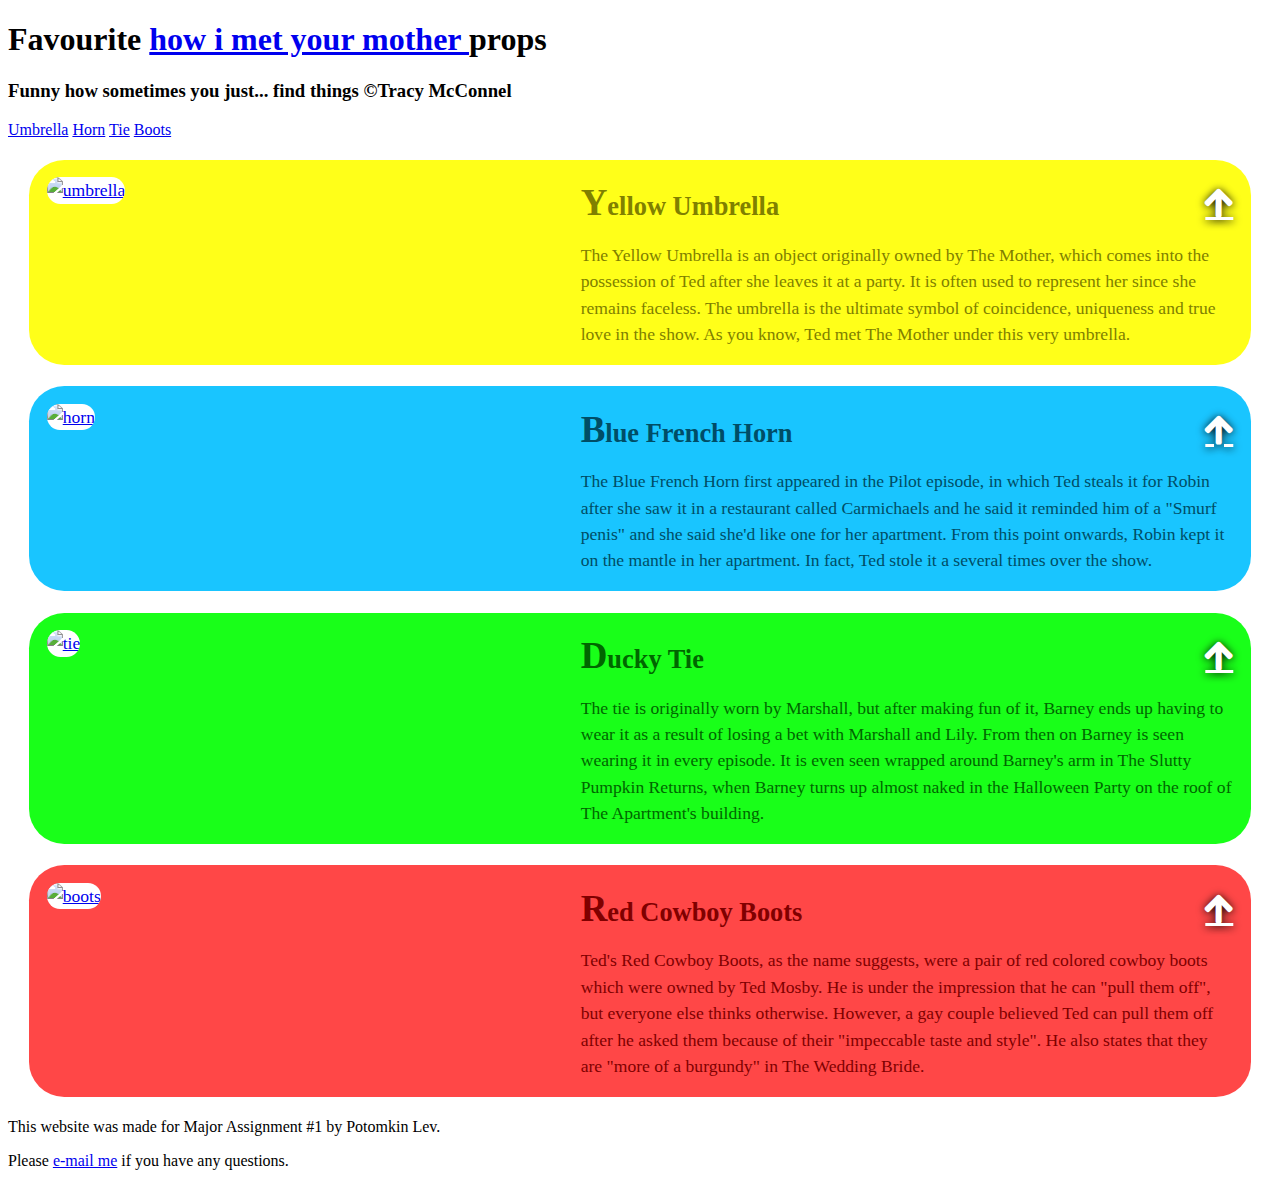
==== index.html @ 69ba528e "Removed viewport; Added arrow icons" ====
<!DOCTYPE html>

<html lang="en">

    <head>
        <title>HIMYM props</title>
        <meta charset="utf-8"/>
        <link rel="icon" type="image/ico" href="images/favicon.ico"/>
        <link rel="stylesheet" type="text/css" href="styles/normalize.css"/>
        <link rel="stylesheet" type="text/css" href="styles/main.css"/>
        <link rel="stylesheet" type="text/css" href="styles/index.css"/>
    </head>
    
    <body>
    
        <header>
        
            <h1>Favourite 
                <a class="name" href="http://how-i-met-your-mother.wikia.com">
                    how i met your mother
                </a>
                props
            </h1>
            
            <div class="line"></div>
            
            <h3>Funny how sometimes you just... find things &copy;Tracy McConnel</h3>
            
            <nav> 
                <a href="#umbrella">Umbrella</a>
                <a href="#horn">Horn</a>
                <a href="#tie">Tie</a>
                <a href="#boots">Boots</a>
            </nav>

        </header>
        
        <main>
        
            <article id="umbrella" class="yellow">
            
                <figure>
                    <a href="pages/umbrella.html">
                        <img alt="umbrella" src="images/umbrella.png"/>
                    </a>
                </figure>
                
                <div class="text">
                    <h2>Yellow Umbrella<a class="up" href="#">&#xf062</a></h2>
                    <div class="line yellow"></div>
                    <p>The Yellow Umbrella is an object originally owned by The 
                       Mother, which comes into the possession of Ted after she 
                       leaves it at a party. It is often used to represent her 
                       since she remains faceless. The umbrella is the ultimate symbol of 
                       coincidence, uniqueness and true love in the show. As you 
                       know, Ted met The Mother under this very umbrella.</p>
                </div>
                
            </article>
            
            <article id="horn" class="blue">
            
                <figure>
                    <a href="pages/horn.html">
                        <img alt="horn" src="images/horn.png"/>
                    </a>
                </figure>
                
                <div class="text">
                    <h2>Blue French Horn<a class="up" href="#">&#xf062;</a></h2>
                    <div class="line blue"></div>
                    <p>The Blue French Horn first appeared in the Pilot episode, in 
                       which Ted steals it for Robin after she saw it in a 
                       restaurant called Carmichaels and he said it reminded him of
                       a "Smurf penis" and she said she'd like one for her 
                       apartment. From this point onwards, Robin kept it on the 
                       mantle in her apartment. In fact, Ted stole it a several times 
                       over the show.</p>
                </div>
                
            </article>
            
            <article id="tie" class="green">
            
                <figure>
                    <a href="pages/empty.html">
                        <img alt="tie" src="images/tie.png"/>
                    </a>
                </figure>
                
                <div class="text">
                    <h2>Ducky Tie<a class="up" href="#">&#xf062;</a></h2>
                    <div class="line green"></div>
                    <p>The tie is originally worn by Marshall, but after making fun
                       of it, Barney ends up having to wear it as a result of losing a
                       bet with Marshall and Lily. From then on Barney is seen wearing
                       it in every episode. It is even seen wrapped around Barney's
                       arm in The Slutty Pumpkin Returns, when Barney turns up almost
                       naked in the Halloween Party on the roof of The Apartment's building.</p>
                </div>
                
            </article>
            
            <article id="boots" class="red">
            
                <figure>
                    <a href="pages/empty.html">
                        <img alt="boots" src="images/boots.png"/>
                    </a>
                </figure>
                
                <div class="text">
                    <h2>Red Cowboy Boots<a class="up" href="#">&#xf062;</a></h2>
                    <div class="line red"></div>
                    <p>Ted's Red Cowboy Boots, as the name suggests, were a pair of
                       red colored cowboy boots which were owned by Ted Mosby. He is
                       under the impression that he can "pull them off", but everyone
                       else thinks otherwise. However, a gay couple believed Ted can
                       pull them off after he asked them because of their "impeccable
                       taste and style". He also states that they are "more of a burgundy"
                       in The Wedding Bride.</p>
                </div>
                
            </article>
            
        </main>
        
        <footer>
            <p>This website was made for Major Assignment #1 by Potomkin Lev.</p>
            <p>Please <a href="mailto:lpotomkin7361@conestogac.on.ca">e-mail me</a> 
               if you have any questions.</p>
        </footer>
        
    </body>

</html>
---- styles/index.css ----
@font-face {
	font-family: font-awesome;
	src: url('../fonts/fa-solid-900.woff') format('woff');
}

article {
    padding: 1em;
    border-radius: 2em;
    margin: 1.2em;
    font-size: 1.1em;
    overflow: auto;
    line-height: 1.5em;
    padding-bottom: 0;
}

article figure {
    float: left;
    width: 45%;
    margin: 0 0 0.5em 0;
}

article div.text {
    float: right;
    width: 55%;
}

article img {
    background-color: white;
    border-radius: 2em;
    height: 300px;
}

article img:hover {
    box-shadow: 0 0 8px black;	
}

article h2 {
    margin-top: 0.5em;
}

article h2::first-letter {
    font-size: 1.4em;
}

.up, .up:visited {
    float: right;
    font-family: font-awesome;
    font-size: 1.2em;
    color: white;
    text-shadow: 0 1px 8px black;
}

.yellow {
    background-color: hsla(60, 100%, 50%, 0.9);
    border-color: hsl(60, 100%, 25%);
    color: hsl(60, 100%, 25%);
}

.blue {
    background-color: hsla(195, 100%, 50%, 0.9);
    border-color: hsl(195, 100%, 25%);
    color: hsl(195, 100%, 20%);
}

.green {
    background-color: hsla(120, 100%, 50%, 0.9);
    border-color: hsl(120, 100%, 25%);
    color: hsl(120, 100%, 20%);
}

.red {
    background-color: hsla(0, 100%, 60%, 0.9);
    border-color: hsl(0, 100%, 25%);
    color: hsl(0, 100%, 25%);
}
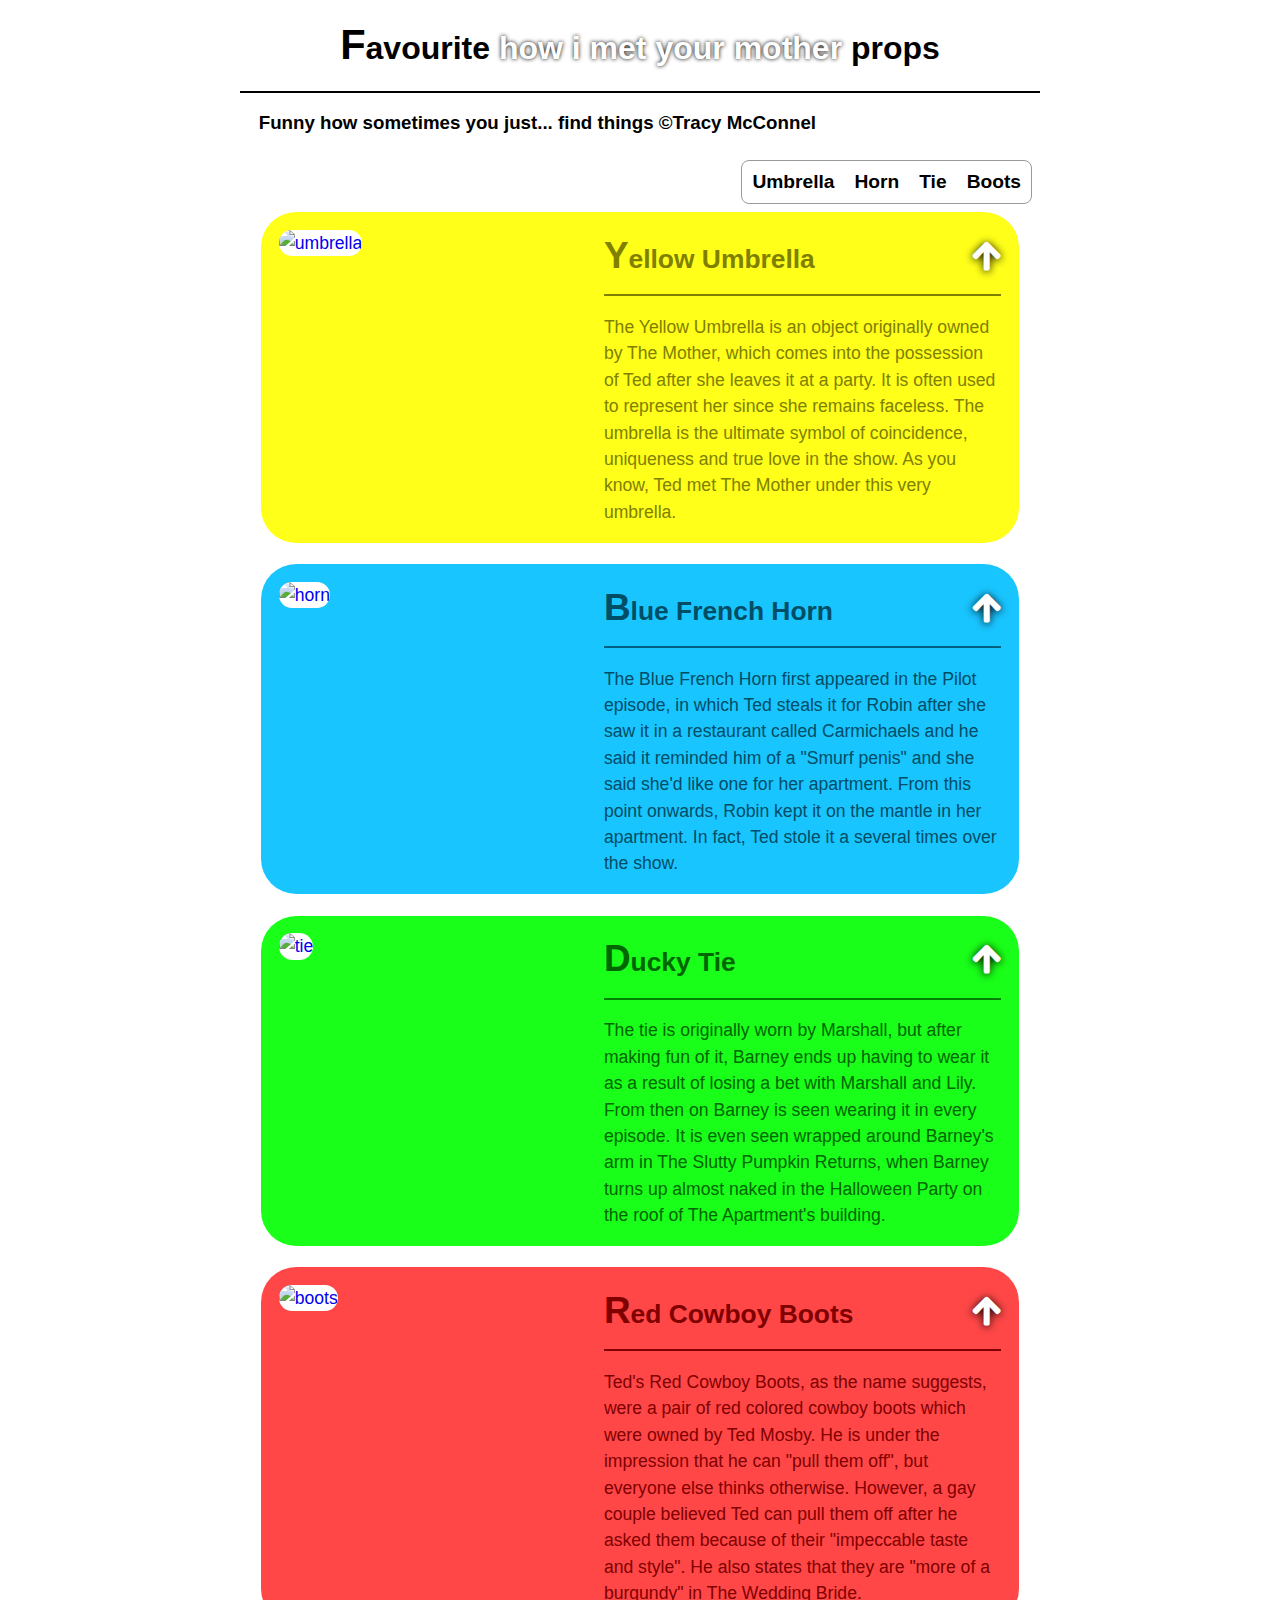
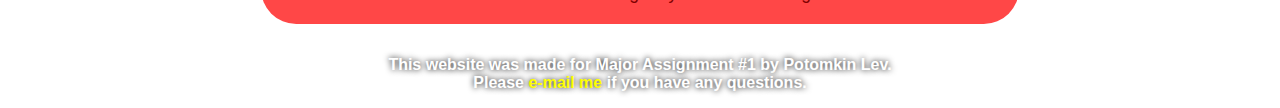
==== commit 4291edcb: "Added fancy arrows" ====
--- a/index.html
+++ b/index.html
@@ -1,136 +1,136 @@
-<!DOCTYPE html>
-
-<html lang="en">
-
-    <head>
-        <title>HIMYM props</title>
-        <meta charset="utf-8"/>
-        <link rel="icon" type="image/ico" href="images/favicon.ico"/>
-        <link rel="stylesheet" type="text/css" href="styles/normalize.css"/>
-        <link rel="stylesheet" type="text/css" href="styles/main.css"/>
-        <link rel="stylesheet" type="text/css" href="styles/index.css"/>
-    </head>
-    
-    <body>
-    
-        <header>
-        
-            <h1>Favourite 
-                <a class="name" href="http://how-i-met-your-mother.wikia.com">
-                    how i met your mother
-                </a>
-                props
-            </h1>
-            
-            <div class="line"></div>
-            
-            <h3>Funny how sometimes you just... find things &copy;Tracy McConnel</h3>
-            
-            <nav> 
-                <a href="#umbrella">Umbrella</a>
-                <a href="#horn">Horn</a>
-                <a href="#tie">Tie</a>
-                <a href="#boots">Boots</a>
-            </nav>
-
-        </header>
-        
-        <main>
-        
-            <article id="umbrella" class="yellow">
-            
-                <figure>
-                    <a href="pages/umbrella.html">
-                        <img alt="umbrella" src="images/umbrella.png"/>
-                    </a>
-                </figure>
-                
-                <div class="text">
-                    <h2>Yellow Umbrella<a class="up" href="#">&#xf062</a></h2>
-                    <div class="line yellow"></div>
-                    <p>The Yellow Umbrella is an object originally owned by The 
-                       Mother, which comes into the possession of Ted after she 
-                       leaves it at a party. It is often used to represent her 
-                       since she remains faceless. The umbrella is the ultimate symbol of 
-                       coincidence, uniqueness and true love in the show. As you 
-                       know, Ted met The Mother under this very umbrella.</p>
-                </div>
-                
-            </article>
-            
-            <article id="horn" class="blue">
-            
-                <figure>
-                    <a href="pages/horn.html">
-                        <img alt="horn" src="images/horn.png"/>
-                    </a>
-                </figure>
-                
-                <div class="text">
-                    <h2>Blue French Horn<a class="up" href="#">&#xf062;</a></h2>
-                    <div class="line blue"></div>
-                    <p>The Blue French Horn first appeared in the Pilot episode, in 
-                       which Ted steals it for Robin after she saw it in a 
-                       restaurant called Carmichaels and he said it reminded him of
-                       a "Smurf penis" and she said she'd like one for her 
-                       apartment. From this point onwards, Robin kept it on the 
-                       mantle in her apartment. In fact, Ted stole it a several times 
-                       over the show.</p>
-                </div>
-                
-            </article>
-            
-            <article id="tie" class="green">
-            
-                <figure>
-                    <a href="pages/empty.html">
-                        <img alt="tie" src="images/tie.png"/>
-                    </a>
-                </figure>
-                
-                <div class="text">
-                    <h2>Ducky Tie<a class="up" href="#">&#xf062;</a></h2>
-                    <div class="line green"></div>
-                    <p>The tie is originally worn by Marshall, but after making fun
-                       of it, Barney ends up having to wear it as a result of losing a
-                       bet with Marshall and Lily. From then on Barney is seen wearing
-                       it in every episode. It is even seen wrapped around Barney's
-                       arm in The Slutty Pumpkin Returns, when Barney turns up almost
-                       naked in the Halloween Party on the roof of The Apartment's building.</p>
-                </div>
-                
-            </article>
-            
-            <article id="boots" class="red">
-            
-                <figure>
-                    <a href="pages/empty.html">
-                        <img alt="boots" src="images/boots.png"/>
-                    </a>
-                </figure>
-                
-                <div class="text">
-                    <h2>Red Cowboy Boots<a class="up" href="#">&#xf062;</a></h2>
-                    <div class="line red"></div>
-                    <p>Ted's Red Cowboy Boots, as the name suggests, were a pair of
-                       red colored cowboy boots which were owned by Ted Mosby. He is
-                       under the impression that he can "pull them off", but everyone
-                       else thinks otherwise. However, a gay couple believed Ted can
-                       pull them off after he asked them because of their "impeccable
-                       taste and style". He also states that they are "more of a burgundy"
-                       in The Wedding Bride.</p>
-                </div>
-                
-            </article>
-            
-        </main>
-        
-        <footer>
-            <p>This website was made for Major Assignment #1 by Potomkin Lev.</p>
-            <p>Please <a href="mailto:lpotomkin7361@conestogac.on.ca">e-mail me</a> 
-               if you have any questions.</p>
-        </footer>
-        
-    </body>
-
+<!DOCTYPE html>
+
+<html lang="en">
+
+    <head>
+        <title>HIMYM props</title>
+        <meta charset="utf-8"/>
+        <link rel="icon" type="image/ico" href="images/favicon.ico"/>
+        <link rel="stylesheet" type="text/css" href="styles/normalize.css"/>
+        <link rel="stylesheet" type="text/css" href="styles/main.css"/>
+        <link rel="stylesheet" type="text/css" href="styles/index.css"/>
+    </head>
+    
+    <body>
+    
+        <header>
+        
+            <h1>Favourite 
+                <a class="name" href="http://how-i-met-your-mother.wikia.com">
+                    how i met your mother
+                </a>
+                props
+            </h1>
+            
+            <div class="line"></div>
+            
+            <h3>Funny how sometimes you just... find things &copy;Tracy McConnel</h3>
+            
+            <nav> 
+                <a href="#umbrella">Umbrella</a>
+                <a href="#horn">Horn</a>
+                <a href="#tie">Tie</a>
+                <a href="#boots">Boots</a>
+            </nav>
+
+        </header>
+        
+        <main>
+        
+            <article id="umbrella" class="yellow">
+            
+                <figure>
+                    <a href="pages/umbrella.html">
+                        <img alt="umbrella" src="images/umbrella.png"/>
+                    </a>
+                </figure>
+                
+                <div class="text">
+                    <h2>Yellow Umbrella<a class="up" href="#">&#xf062</a></h2>
+                    <div class="line yellow"></div>
+                    <p>The Yellow Umbrella is an object originally owned by The 
+                       Mother, which comes into the possession of Ted after she 
+                       leaves it at a party. It is often used to represent her 
+                       since she remains faceless. The umbrella is the ultimate symbol of 
+                       coincidence, uniqueness and true love in the show. As you 
+                       know, Ted met The Mother under this very umbrella.</p>
+                </div>
+                
+            </article>
+            
+            <article id="horn" class="blue">
+            
+                <figure>
+                    <a href="pages/horn.html">
+                        <img alt="horn" src="images/horn.png"/>
+                    </a>
+                </figure>
+                
+                <div class="text">
+                    <h2>Blue French Horn<a class="up" href="#">&#xf062;</a></h2>
+                    <div class="line blue"></div>
+                    <p>The Blue French Horn first appeared in the Pilot episode, in 
+                       which Ted steals it for Robin after she saw it in a 
+                       restaurant called Carmichaels and he said it reminded him of
+                       a "Smurf penis" and she said she'd like one for her 
+                       apartment. From this point onwards, Robin kept it on the 
+                       mantle in her apartment. In fact, Ted stole it a several times 
+                       over the show.</p>
+                </div>
+                
+            </article>
+            
+            <article id="tie" class="green">
+            
+                <figure>
+                    <a href="pages/empty.html">
+                        <img alt="tie" src="images/tie.png"/>
+                    </a>
+                </figure>
+                
+                <div class="text">
+                    <h2>Ducky Tie<a class="up" href="#">&#xf062;</a></h2>
+                    <div class="line green"></div>
+                    <p>The tie is originally worn by Marshall, but after making fun
+                       of it, Barney ends up having to wear it as a result of losing a
+                       bet with Marshall and Lily. From then on Barney is seen wearing
+                       it in every episode. It is even seen wrapped around Barney's
+                       arm in The Slutty Pumpkin Returns, when Barney turns up almost
+                       naked in the Halloween Party on the roof of The Apartment's building.</p>
+                </div>
+                
+            </article>
+            
+            <article id="boots" class="red">
+            
+                <figure>
+                    <a href="pages/empty.html">
+                        <img alt="boots" src="images/boots.png"/>
+                    </a>
+                </figure>
+                
+                <div class="text">
+                    <h2>Red Cowboy Boots<a class="up" href="#">&#xf062;</a></h2>
+                    <div class="line red"></div>
+                    <p>Ted's Red Cowboy Boots, as the name suggests, were a pair of
+                       red colored cowboy boots which were owned by Ted Mosby. He is
+                       under the impression that he can "pull them off", but everyone
+                       else thinks otherwise. However, a gay couple believed Ted can
+                       pull them off after he asked them because of their "impeccable
+                       taste and style". He also states that they are "more of a burgundy"
+                       in The Wedding Bride.</p>
+                </div>
+                
+            </article>
+            
+        </main>
+        
+        <footer>
+            <p>This website was made for Major Assignment #1 by Potomkin Lev.</p>
+            <p>Please <a href="mailto:lpotomkin7361@conestogac.on.ca">e-mail me</a> 
+               if you have any questions.</p>
+        </footer>
+        
+    </body>
+
 </html>--- a/styles/main.css
+++ b/styles/main.css
@@ -0,0 +1,103 @@
+@font-face {
+	font-family: dax-regular;
+	src: url('../fonts/dax-regular.woff') format('woff');
+}
+
+* {
+	transition: all 0.3s ease;
+}
+
+html {
+	background-image: url("../images/bg.jpg");
+	background-size: 100% auto;
+	font-family: dax-regular, sans-serif;
+	scroll-behavior: smooth;
+}
+
+body {
+	margin: 1em auto;
+	width: 800px;
+}
+
+a {
+	text-decoration: none;
+}
+
+header {
+	margin-bottom: 3em;
+}
+
+header h1 {
+	text-align: center;
+}
+
+header h1::first-letter {
+	font-size: 1.3em;
+}
+
+header h3 {
+	margin-left: 1em;
+	text-shadow: 0 0 6px white;
+	float: left;
+}
+
+.name, .name:visited {
+	text-shadow: 0 0 4px black;
+	color: white;
+}
+
+.name:hover {
+	text-shadow: 0 0 10px black;
+}
+
+.line {
+	border-width: 2px;
+	border-bottom-style: solid;
+}
+
+nav {
+	background: white;
+	display: block;
+	float: right;
+	margin: 0.5em;
+	border: 1px solid #999;
+	border-radius: 0.5em;
+}
+
+nav a, nav a:visited {
+	display: block;
+	float: left;
+	color: black;
+	font-weight: bold;
+	font-size: 1.2em;
+	margin: 2px;
+	padding: 8px;
+	border-radius: 0.5em;
+}
+
+nav a:hover {
+	background-color: #eee;
+}
+
+main {
+	clear: both;
+	margin-top: 5em;
+}
+
+footer {
+	clear: both;
+	margin-top: 2em;
+}
+
+footer p {
+	text-align: center;
+	color: white;
+	text-shadow: 0 0 6px black;
+	font-weight: bold;
+	font-family: "Comic Sans MS", dax-regular, sans-serif;
+	margin: 0;
+}
+
+footer a, footer a:visited {
+	color: yellow;
+}
--- a/styles/index.css
+++ b/styles/index.css
@@ -1,75 +1,87 @@
-@font-face {
-	font-family: font-awesome;
-	src: url('../fonts/fa-solid-900.woff') format('woff');
-}
-
-article {
-    padding: 1em;
-    border-radius: 2em;
-    margin: 1.2em;
-    font-size: 1.1em;
-    overflow: auto;
-    line-height: 1.5em;
-    padding-bottom: 0;
-}
-
-article figure {
-    float: left;
-    width: 45%;
-    margin: 0 0 0.5em 0;
-}
-
-article div.text {
-    float: right;
-    width: 55%;
-}
-
-article img {
-    background-color: white;
-    border-radius: 2em;
-    height: 300px;
-}
-
-article img:hover {
-    box-shadow: 0 0 8px black;	
-}
-
-article h2 {
-    margin-top: 0.5em;
-}
-
-article h2::first-letter {
-    font-size: 1.4em;
-}
-
-.up, .up:visited {
-    float: right;
-    font-family: font-awesome;
-    font-size: 1.2em;
-    color: white;
-    text-shadow: 0 1px 8px black;
-}
-
-.yellow {
-    background-color: hsla(60, 100%, 50%, 0.9);
-    border-color: hsl(60, 100%, 25%);
-    color: hsl(60, 100%, 25%);
-}
-
-.blue {
-    background-color: hsla(195, 100%, 50%, 0.9);
-    border-color: hsl(195, 100%, 25%);
-    color: hsl(195, 100%, 20%);
-}
-
-.green {
-    background-color: hsla(120, 100%, 50%, 0.9);
-    border-color: hsl(120, 100%, 25%);
-    color: hsl(120, 100%, 20%);
-}
-
-.red {
-    background-color: hsla(0, 100%, 60%, 0.9);
-    border-color: hsl(0, 100%, 25%);
-    color: hsl(0, 100%, 25%);
-}
+@font-face {
+    font-family: font-awesome;
+    src: url('../fonts/fa-solid-900.woff') format('woff');
+}
+
+@keyframes point {
+    from {top: 0;}
+    to {top: -10px;}
+}
+
+.up:hover {
+    position: relative;
+    /*top: -5px;*/
+    /*animation: point 0.3s linear 0s infinite alternate;*/
+}
+
+
+article {
+    padding: 1em;
+    border-radius: 2em;
+    margin: 1.2em;
+    font-size: 1.1em;
+    overflow: auto;
+    line-height: 1.5em;
+    padding-bottom: 0;
+}
+
+article figure {
+    float: left;
+    width: 45%;
+    margin: 0 0 0.5em 0;
+}
+
+article div.text {
+    float: right;
+    width: 55%;
+}
+
+article img {
+    background-color: white;
+    border-radius: 2em;
+    height: 300px;
+}
+
+article img:hover {
+    box-shadow: 0 0 8px black;	
+}
+
+article h2 {
+    margin-top: 0.5em;
+}
+
+article h2::first-letter {
+    font-size: 1.4em;
+}
+
+.up, .up:visited {
+    float: right;
+    font-family: font-awesome;
+    font-size: 1.2em;
+    color: white;
+    text-shadow: 0 1px 8px black;
+}
+
+.yellow {
+    background-color: hsla(60, 100%, 50%, 0.9);
+    border-color: hsl(60, 100%, 25%);
+    color: hsl(60, 100%, 25%);
+}
+
+.blue {
+    background-color: hsla(195, 100%, 50%, 0.9);
+    border-color: hsl(195, 100%, 25%);
+    color: hsl(195, 100%, 20%);
+}
+
+.green {
+    background-color: hsla(120, 100%, 50%, 0.9);
+    border-color: hsl(120, 100%, 25%);
+    color: hsl(120, 100%, 20%);
+}
+
+.red {
+    background-color: hsla(0, 100%, 60%, 0.9);
+    border-color: hsl(0, 100%, 25%);
+    color: hsl(0, 100%, 25%);
+}
